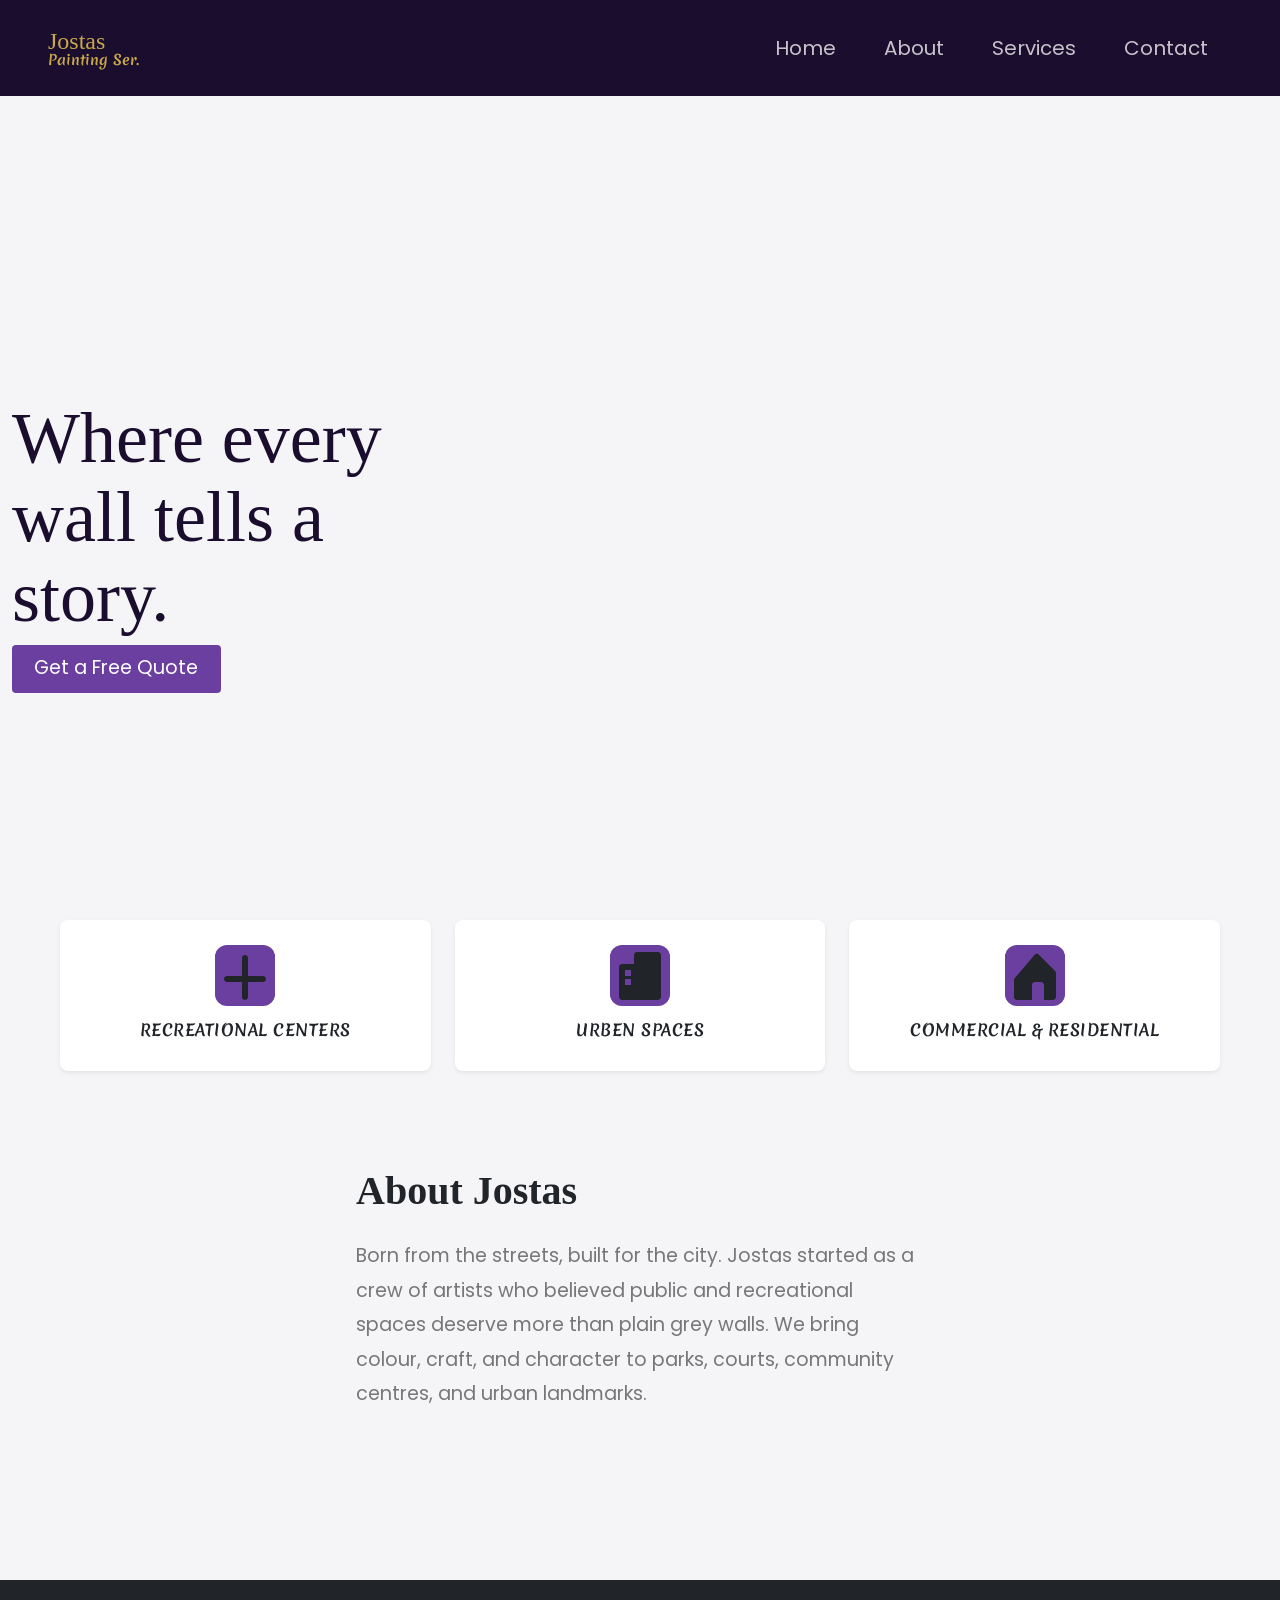
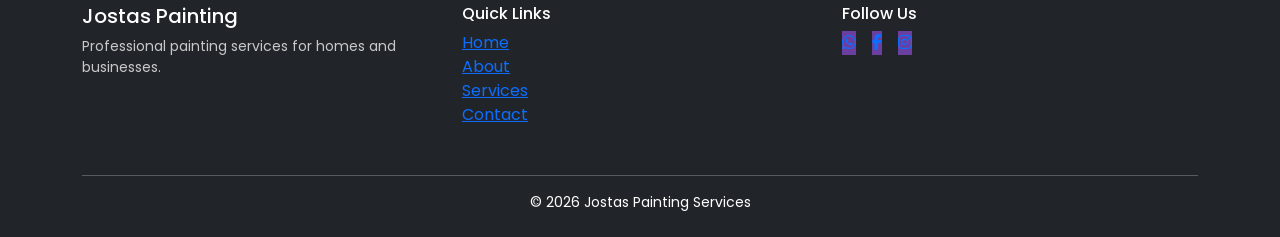
==== index.html @ 2eb3acc9 "all the main changes to the website" ====
<!DOCTYPE html>
<html lang="en">
<head>
    <meta charset="UTF-8">
    <meta name="viewport" content="width=device-width, initial-scale=1.0">
    <title>Document</title>

<link href="https://cdn.jsdelivr.net/npm/bootstrap@5.3.3/dist/css/bootstrap.min.css" rel="stylesheet">

<link rel="preconnect" href="https://fonts.googleapis.com">
<link rel="preconnect" href="https://fonts.gstatic.com" crossorigin>
<link href="https://fonts.googleapis.com/css2?family=Merienda:wght@300..900&family=Oregano:ital@0;1&family=Permanent+Marker&display=swap" rel="stylesheet">
<link href="https://fonts.googleapis.com/css2?family=Poppins:wght@300;400;500;600;700&display=swap" rel="stylesheet">
<link rel="stylesheet" href="https://cdnjs.cloudflare.com/ajax/libs/font-awesome/6.5.0/css/all.min.css">
    <link rel="stylesheet" href="assets/css/styles.css">
</head>
<body>
   <nav class="navbar navbar-expand-lg p-4 px-5">
    <div class="container-fluid px-0">
        <a class="navbar-brand jostas-logo" href="#">
            Jostas<span>Painting Ser.</span>
        </a>
        <button class="navbar-toggler" type="button" data-bs-toggle="collapse" data-bs-target="#navbarNavAltMarkup" aria-controls="navbarNavAltMarkup" aria-expanded="false" aria-label="Toggle navigation">
            <span class="navbar-toggler-icon"></span>
        </button>
        <div class="collapse navbar-collapse justify-content-end" id="navbarNavAltMarkup">
            <div class="navbar-nav">
                <a class="nav-link text-dark mx-3 opacity-75" aria-current="page" href="index.html">Home</a>
                <a class="nav-link text-dark mx-3 opacity-75" href="about.html">About</a>
                <a class="nav-link text-dark mx-3 opacity-75" href="services.html">Services</a>
                <a class="nav-link text-dark mx-3 opacity-75" href="contact.html">Contact</a>
            </div>
        </div>
    </div>
</nav>

<section class="hero-section d-flex align-items-center">
    <div class="container-fluid px-0 hero-content">
        <div class="row w-100 mx-0">
            <div class="col-lg-6 d-flex align-items-center hero-text-wrapper min-vh-100 py-5">
                <div>
                    <h1>Where every wall tells a story.</h1>
                    <a href="services.html#contact" class="btn btn-primary cta-button-custom rounded-1">Get a Free Quote</a>
                </div>
            </div>
            </div>
    </div>
    
    
    </div>
</section> 
<section class="container-fluid services-cards-section position-relative" style="margin-top: -100px; z-index: 10;">
    <div class="row justify-content-center g-4 px-5">
        
        <div class="col-lg-4 col-md-6">
        <a href="services.html#recreational" class="service-link">  
            <div class="card service-card p-4 rounded-3 shadow-sm bg-white text-center">
                <div class="card-icon mb-3">
                            <svg class="service-icon" viewBox="0 0 640 640">
                                <path fill="currentColor" d="M320 96C302.3 96 288 110.3 288 128L288 320L128 320C110.3 320 96 334.3 96 352C96 369.7 110.3 384 128 384L288 384L288 544C288 561.7 302.3 576 320 576C337.7 576 352 561.7 352 544L352 384L512 384C529.7 384 544 369.7 544 352C544 334.3 529.7 320 512 320L352 320L352 128C352 110.3 337.7 96 320 96z"/>
                            </svg>
                        </div>
                <h5 class="card-title text-uppercase fw-bold text-dark">Recreational centers</h5>
            </div>
        </a>
        </div>

        <div class="col-lg-4 col-md-6">
        <a href="services.html#urban" class="service-link">   
            <div class="card service-card p-4 rounded-3 shadow-sm bg-white text-center">
                <div class="card-icon mb-3">
                            <svg class="service-icon" viewBox="0 0 640 640">
                                <path fill="currentColor" d="M96 544L96 224C96 206.3 110.3 192 128 192L256 192L256 96C256 78.3 270.3 64 288 64L512 64C529.7 64 544 78.3 544 96L544 544C544 561.7 529.7 576 512 576L128 576C110.3 576 96 561.7 96 544zM160 256L160 320L224 320L224 256L160 256zM160 352L160 416L224 416L224 352L160 352z"/>
                            </svg>
                        </div>
                <h5 class="card-title text-uppercase fw-bold text-dark">Urben Spaces </h5>
            </div>
        </a>
        </div>

        <div class="col-lg-4 col-md-6">
        <a href="services.html#commercial" class="service-link"> 
            <div class="card service-card p-4 rounded-3 shadow-sm bg-white text-center">
                <div class="card-icon mb-3">
                            <svg class="service-icon" viewBox="0 0 640 640">
                                <path fill="currentColor" d="M96 352L96 544C96 561.7 110.3 576 128 576L288 576L288 416C288 398.3 302.3 384 320 384L384 384C401.7 384 416 398.3 416 416L416 576L512 576C529.7 576 544 561.7 544 544L544 288C544 279.5 540.6 271.3 534.6 265.4L361.4 92.2C348.9 79.7 329.1 79.7 316.6 92.2L96 352z"/>
                            </svg>
                        </div>
                <h5 class="card-title text-uppercase fw-bold text-dark">Commercial & Residential</h5>
            </div>
        </a>
        </div>

        
    </div>
</section>
<section class="container-fluid py-5 mt-5">
    <div class="row px-5 justify-content-center">
        
        <div class="col-lg-6 mb-5">
            <h2 class="display-6 fw-bold text-dark mb-4">About Jostas</h2>
            
            <p class="text-secondary mb-4" style="line-height: 1.8;">
              Born from the streets, built for the city. Jostas started as a crew of artists who believed public and recreational spaces deserve more than plain grey walls. We bring colour, craft, and character to parks, courts, community centres, and urban landmarks.  
            </p>
            
            
    </div>
</section>


<footer class="footer bg-dark text-white py-4 mt-5">
  <div class="container">
    
    <div class="row">

      <!-- Brand -->
      <div class="col-lg-4 mb-3">
        <h5>Jostas Painting</h5>
        <p class="small opacity-75">
          Professional painting services for homes and businesses.
        </p>
      </div>

      <!-- Quick Links -->
      <div class="col-lg-4 mb-3">
        <h6>Quick Links</h6>
        <ul class="list-unstyled">
          <li><a href="index.html" class="footer-link">Home</a></li>
          <li><a href="about.html" class="footer-link">About</a></li>
          <li><a href="services.html" class="footer-link">Services</a></li>
          <li><a href="contact.html" class="footer-link">Contact</a></li>
        </ul>
      </div>

      <!-- Social -->
      <div class="col-lg-4 mb-3">
        <h6>Follow Us</h6>
        <div class="d-flex gap-3">
          <a href="#" class="footer-icon"><i class="fab fa-whatsapp"></i></a>
          <a href="#" class="footer-icon"><i class="fab fa-facebook-f"></i></a>
          <a href="#" class="footer-icon"><i class="fab fa-instagram"></i></a>
        </div>
      </div>

    </div>

    <hr class="border-light">

    <div class="text-center small">
      © 2026 Jostas Painting Services
    </div>

  </div>
</footer>
<script src="https://cdn.jsdelivr.net/npm/bootstrap@5.3.3/dist/js/bootstrap.bundle.min.js"></script>

</body>
</html>
---- assets/css/styles.css ----
:root {
    --color-primary: #1A0D2E;   /* Deep purple */
    --color-secondary: #6B3FA0; /* Royal purple */
    --color-accent: #C9A84C;    /* Dirty gold */

    --bs-dark: #1A0D2E;
    --bs-light: #f5f5f7; /* softer neutral background */

    --font-heading: "Permanent Marker", cursive;
    --font-subheading: "Merienda", cursive; 
    --font-body: "Poppins", sans-serif; 

    --color-hero-bg: #1A0D2E;
    --color-cta: #6B3FA0;
}

    body {
    font-family: 'Poppins', sans-serif;
    background-color: var(--bs-light);
    color: var(--color-primary);
}
.navbar {
    position: relative;
    z-index: 1000;
}

.hero-image-container {
    z-index: 0;
}

.navbar {
    background-color: var(--color-primary);
}

.navbar .nav-link {
    color: white !important;
    font-size: 1.25rem;
}

.navbar .nav-link:hover {
    color: var(--color-accent) !important;
}

.jostas-logo {
    color: white;
}
    
    /* Custom Logo Style */
    .jostas-logo {
        font-size: 1.5rem; /* 24px */
        font-weight: 700;
        color: var(--color-accent); /* gold */
        line-height: 1;
    }
    .jostas-logo span {
        font-size: 0.875rem; /* 14px */
        font-weight: 400;
        display: block;
    }

    /* Custom Hero Styles */
    .hero-section {
    background: url('../Photos/cover.webp') center/cover no-repeat;
    position: relative;
    min-height: 550px;
    
}





    .hero-content {
        /* Custom padding to match mockup's left alignment */
        padding-left: 50px; 
    }
    
    /* Custom CTA Button Style */
   .cta-button-custom {
    background-color: var(--color-secondary) !important;
    border: none;
    color: white !important;
    font-size:1.2rem;
    padding:0.6rem 1.4rem; 
}

.cta-button-custom:hover {
    background-color: var(--color-accent) !important;
    color: black !important;
}

    .social-btn {
  width: 40px;
  height: 40px;
  background: #f1f1f1;
  display: flex;
  align-items: center;
  justify-content: center;
  border-radius: 12px;
  color: #333;
  text-decoration: none;
}

.social-btn:hover {
  background: var(--color-accent);
  
}

    /* Image Positioning */
    .hero-image-container {
        position: absolute;
        right: 0;
        top: 0;
        bottom: 0;
        width: 50%; /* Image takes up the right half */
        z-index: 1;
    }
    .hero-image-container img {
        width: 100%;
        height: 100%;
        object-fit: cover;
        opacity: 0.9;
    }

    p {
    font-size: 1.2rem; /* default is 1rem (16px), this makes it 17.6px */
}
    
    /* Ensure content is above image */
    .hero-text-wrapper {
        z-index: 2;
        position: relative;


    }


    h1, h2, .jostas-logo {
    font-family: var(--font-heading);
    font-weight: 400; /* Permanent Marker only has one weight, keep it 400 */
}

    h3, .card-title, .jostas-logo span {
    font-family: var(--font-subheading);
    font-weight: 700; /* Merienda supports 400–700 */
}

 
    /* Custom H1 style for large, impactful text */
    .hero-text-wrapper h1 {
    font-family: var(--font-heading);
    font-size: 4.5rem;
    font-weight: 400; /* important — don't use 700, it won't change anything */
    line-height: 1.1;
    max-width: 450px;
}

    /* ... (Existing :root variables and body styles from the previous response) ... */

    /* Custom styles for the service cards */
    .service-card {
    background-color: white;
    border: none;
}

.service-section a {
    display: block;
    overflow: hidden;
    border-radius: 8px;
}

.service-link {
    text-decoration: none;
    color: inherit;
    display: block;
}

.service-link:hover .service-card {
    transform: translateY(-5px);
    box-shadow: 0 10px 25px rgba(0,0,0,0.15);
}

.service-section img {
    transition: transform 0.4s ease;
}

.service-section a:hover img {
    transform: scale(1.08);
}

[data-aos] {
    will-change: transform, opacity;
}

.service-card:hover {
    transform: translateY(-5px);
    box-shadow: 0 10px 25px rgba(26, 13, 46, 0.2);
}
html {
    scroll-behavior: smooth;
}

.card-icon {
    width: 60px;
    height: 60px;
    background-color: var(--color-secondary); /* purple */
    border-radius: 12px;
    margin: auto; /* helps centering */
    transform: translateY(1px);
    
}

.service-icon {
    width: 60px;
    height: 60px;
    background-color: var(--color-secondary); /* purple */
    border-radius: 12px;
    margin: auto; /* helps centering */
    transform: translateY(1px);
    
}

.service-card:hover .card-icon {
    background: var(--color-accent); /* gold */
    transform: translateY(-6px) scale(1.05);
}

.service-card:hover .servic-icon {
    background: var(--color-accent); /* gold */
    transform: translateY(-6px) scale(1.05);
}

.service-card:hover .card-icon {
    color: var(--color-accent);
}
    .card-title {
        font-size: 1rem;
        letter-spacing: 0.5px;
    }

    /* Adjusting container padding for the cards to keep them contained */
    .services-cards-section {
        /* Max width to keep the cards from stretching across ultra-wide screens,
           matching the content width of the mockup */
        max-width: 1400px; 
        margin-left: auto;
        margin-right: auto;
    }

    /* ... (Existing :root variables and previous styles) ... */

    /* Ensure secondary text is slightly lighter, matching the mockup */
    .text-secondary {
        color: #777 !important; 
    }
    
    /* Style for the Portfolio images to hide overflow and ensure cover */
    .portfolio-image-container {
        overflow: hidden;
    }
    .portfolio-image-container img {
        object-fit: cover;
    }

    /* Custom H2 sizing to match the large titles in the mockup */
    .display-6 {
        font-size: 2.5rem; /* Slightly smaller than h1, but still dominant */
    }

    /* ... (Existing :root variables and previous styles) ... */

    /* Custom H1 for large page titles */
    .display-3 {
        font-size: 3.5rem; 
        line-height: 1.1;
    }
    
    /* Ensure the main container is centered and uses the light background */
    .page-content-container {
        background-color: var(--bs-light);
    }
    
    /* Style for the secondary mission headline */
    .fw-normal {
        font-weight: 400 !important;
    }
    
    /* Ensure all images in the team and portfolio sections are placeholders */
    .team-photo-container img,
    .portfolio-thumb-container img {
        /* If using actual images, these ensure they fit */
        object-fit: cover;
    }
    /* ... (Existing :root variables and previous styles) ... */

    /* Custom style for the service blocks on this page */
    .service-block {
        transition: box-shadow 0.3s;
    }
    .service-block:hover {
        box-shadow: 0 0 10px rgba(0, 0, 0, 0.08); /* Slight shadow on hover */
    }

    /* Placeholder for actual icons */
    .icon-placeholder {
        width: 30px;
        height: 30px;
        line-height: 30px;
        margin: 0 auto;
        border: 1px solid var(--color-cta);
        color: var(--color-cta);
        border-radius: 5px;
    }
    
    /* Contact Form input styling to match the flat, slightly shadowed look */
    .form-control, .form-select {
        border-radius: 5px !important;
    }

    footer {
    background-color: var(--color-hero-bg);
    color: white;
}

.footer-icon {
    background: var(--color-secondary);
}

.footer-icon:hover {
    background: var(--color-accent);
    color: black;
}
/*.social-links a {
  color: #333;
  font-size: 24px;
  margin: 0 10px;
  transition: color 0.3s;
}

.social-links a:hover {
  color: #25D366; /* WhatsApp green as default hover color 
}

.social-links a:nth-child(2):hover {
  color: #1877F2; /* Facebook blue 
}

.social-links a:nth-child(3):hover {
  color: #E4405F; /* Instagram pink 
}*/

.social-links {
  display: flex;
  gap: 15px;
  justify-content: center; /* center horizontally */
  margin-top: 20px;
}

.social-btn {
  background: var(--color-primary);
  color: white;
}

.social-btn:hover {
  background: var(--color-accent);
  color: black;
}
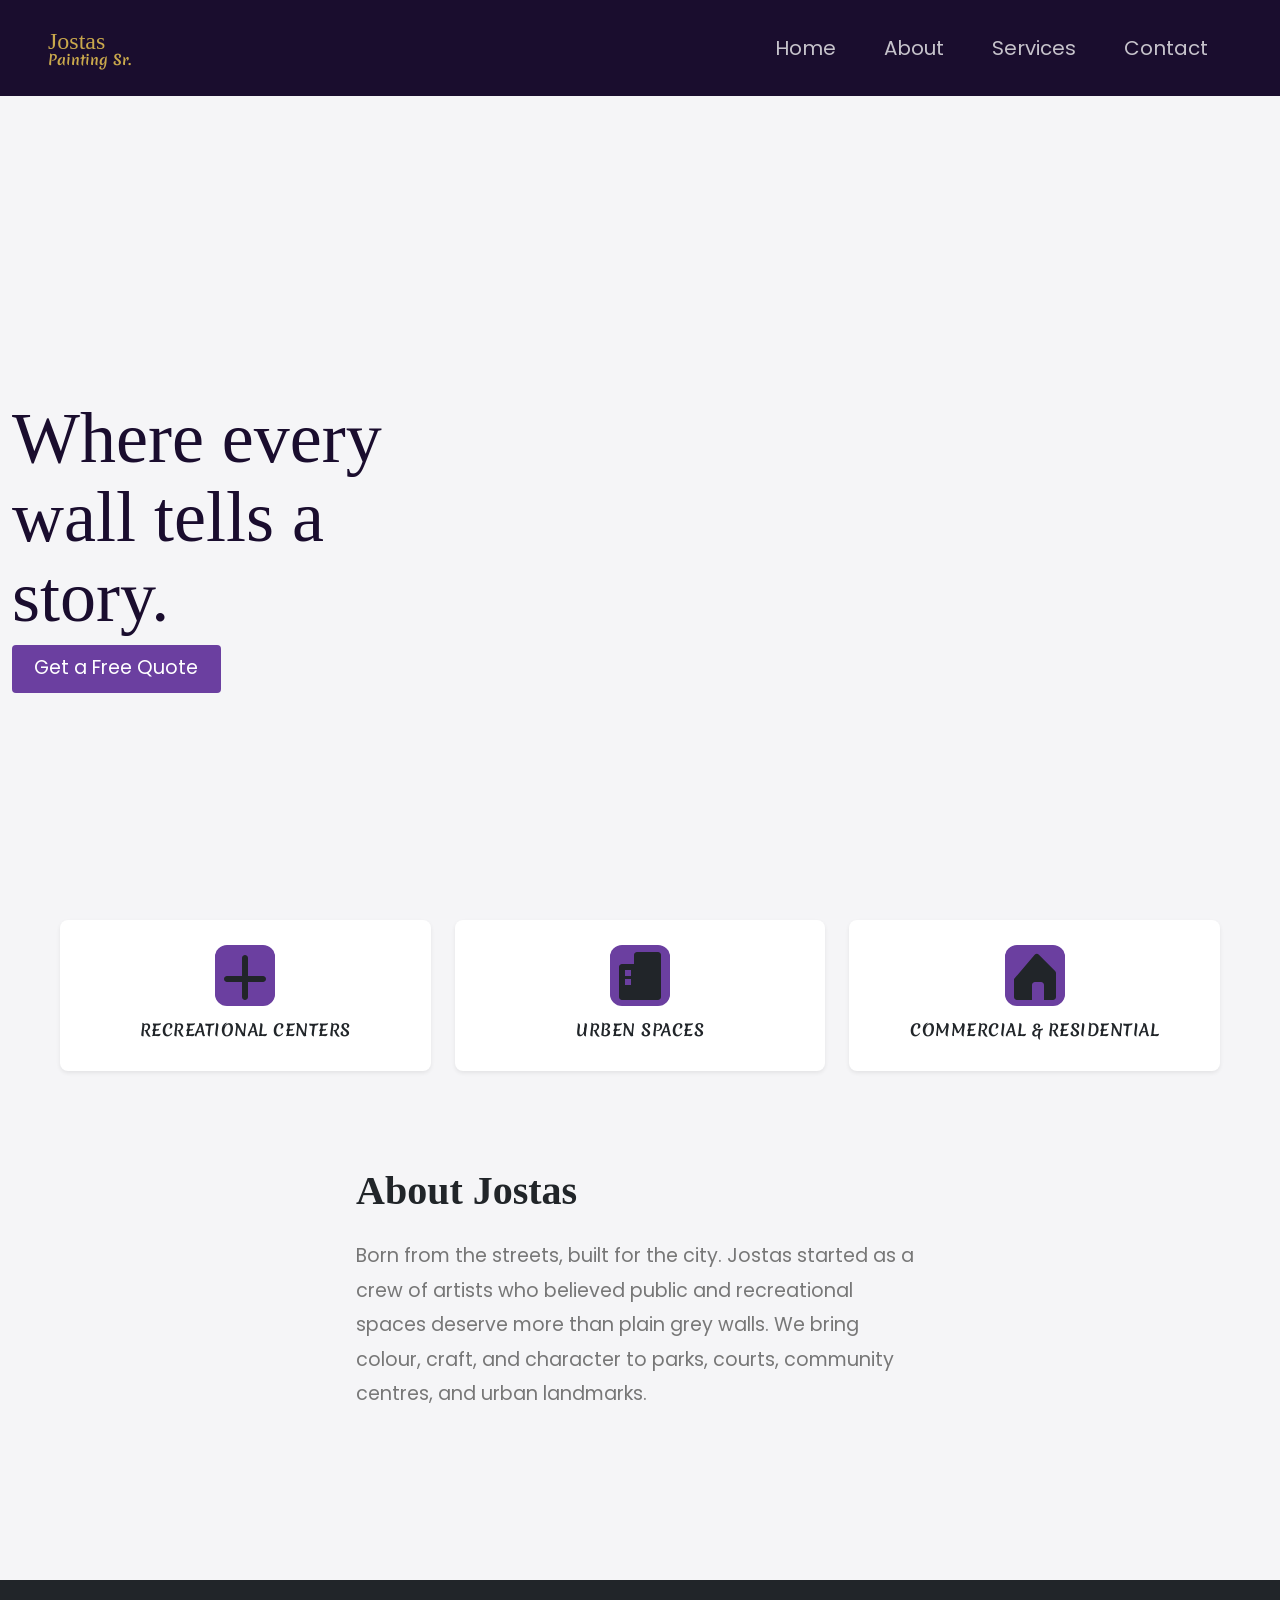
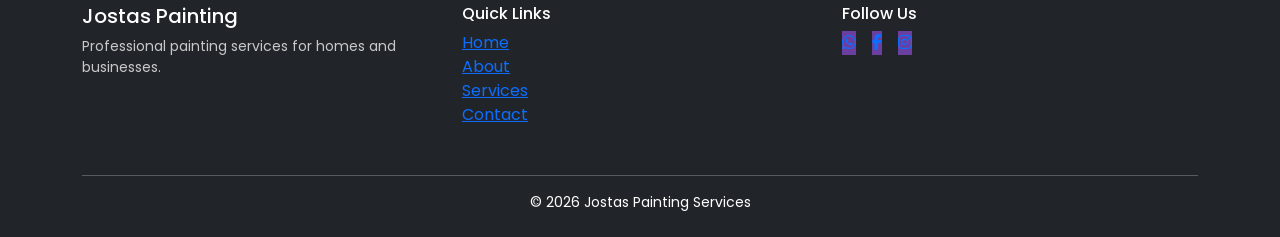
==== commit 73e4ebd0: "small change" ====
--- a/index.html
+++ b/index.html
@@ -18,7 +18,7 @@
    <nav class="navbar navbar-expand-lg p-4 px-5">
     <div class="container-fluid px-0">
         <a class="navbar-brand jostas-logo" href="#">
-            Jostas<span>Painting Ser.</span>
+            Jostas<span>Painting Sr.</span>
         </a>
         <button class="navbar-toggler" type="button" data-bs-toggle="collapse" data-bs-target="#navbarNavAltMarkup" aria-controls="navbarNavAltMarkup" aria-expanded="false" aria-label="Toggle navigation">
             <span class="navbar-toggler-icon"></span>
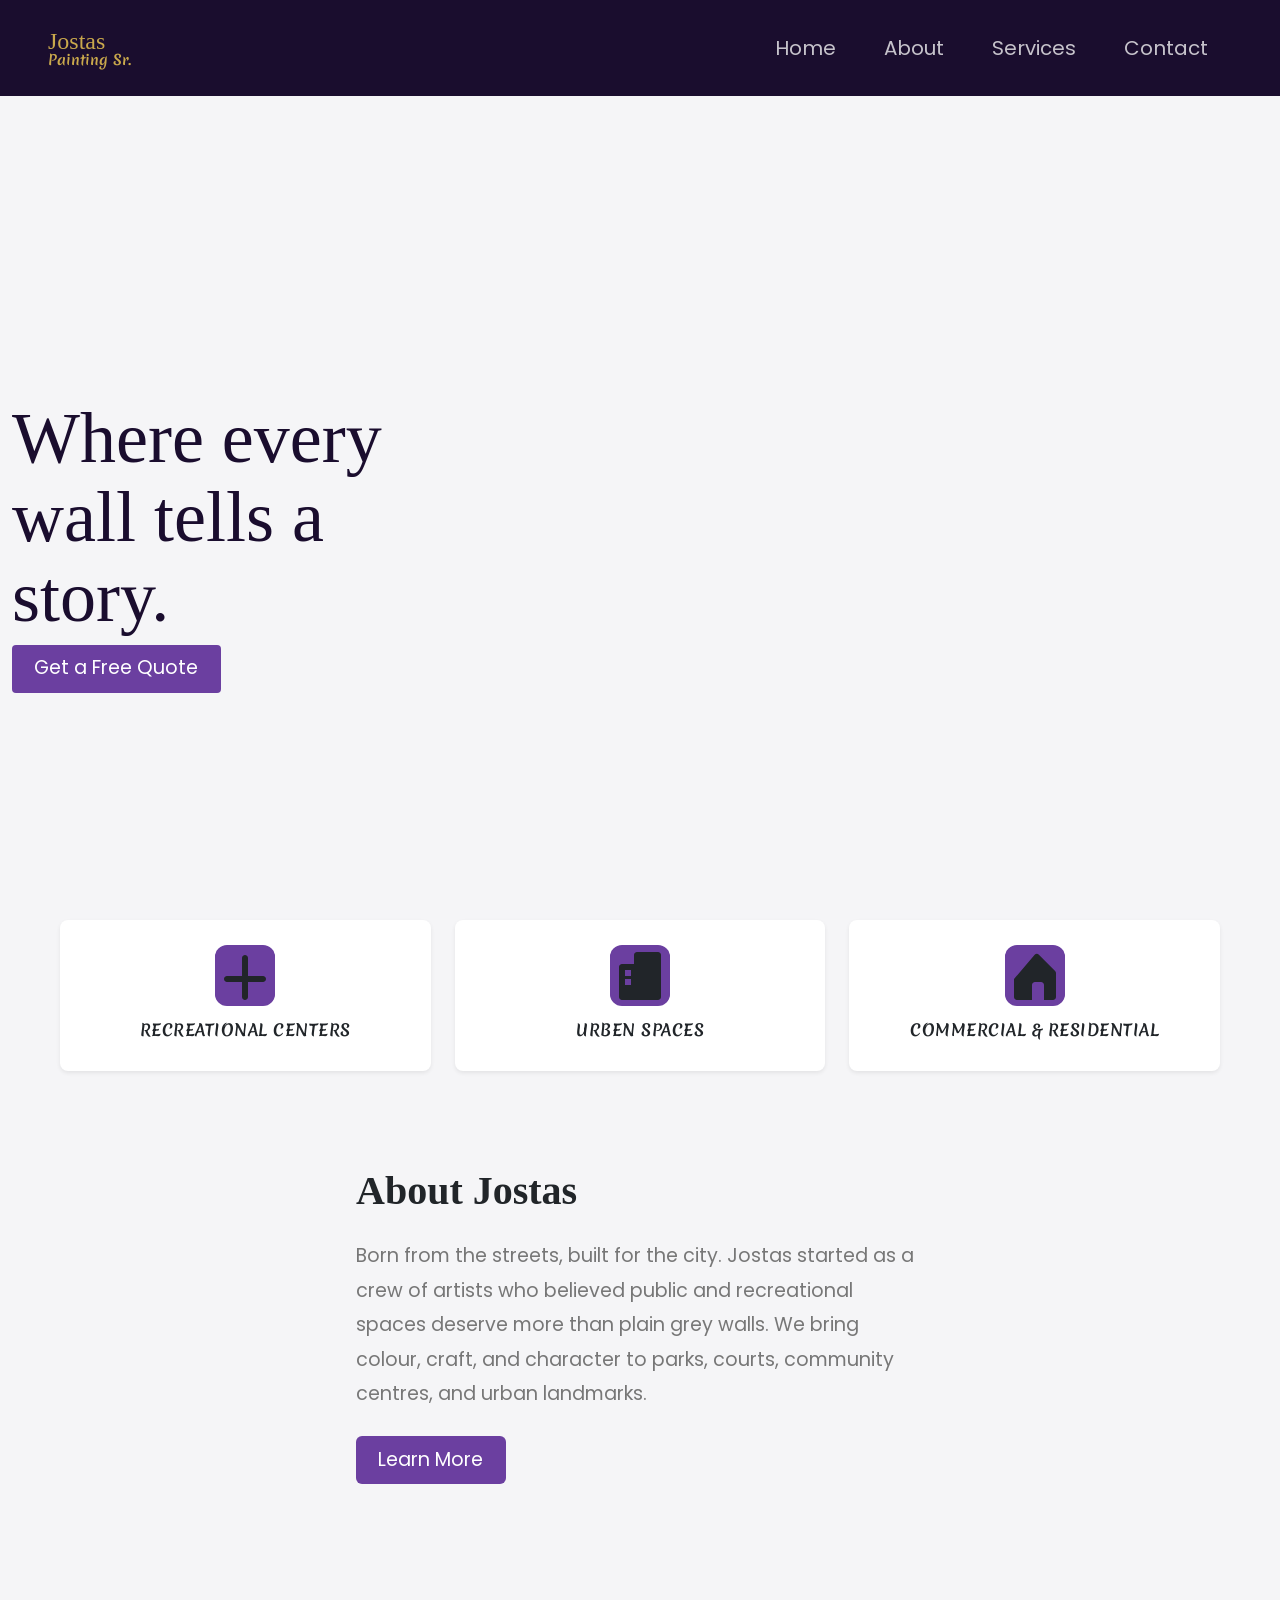
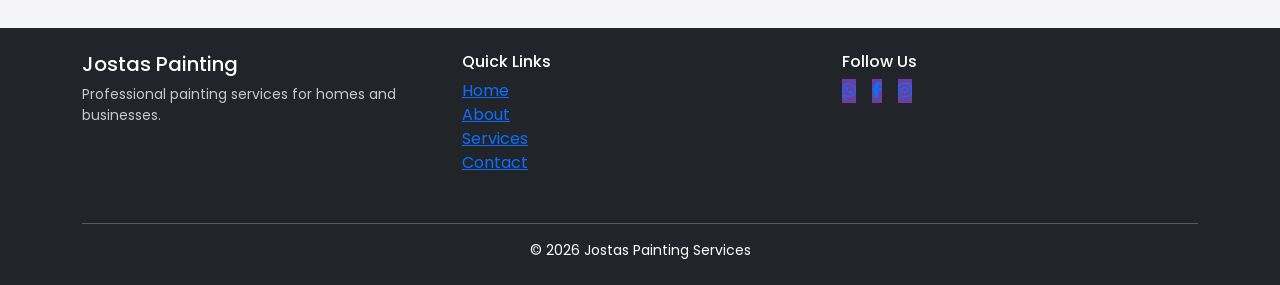
==== commit 66e6c661: "links to about me" ====
--- a/index.html
+++ b/index.html
@@ -103,7 +103,7 @@
             <p class="text-secondary mb-4" style="line-height: 1.8;">
               Born from the streets, built for the city. Jostas started as a crew of artists who believed public and recreational spaces deserve more than plain grey walls. We bring colour, craft, and character to parks, courts, community centres, and urban landmarks.  
             </p>
-            
+            <a href="about.html#about-details" class="btn cta-button-custom">Learn More</a>
             
     </div>
 </section>
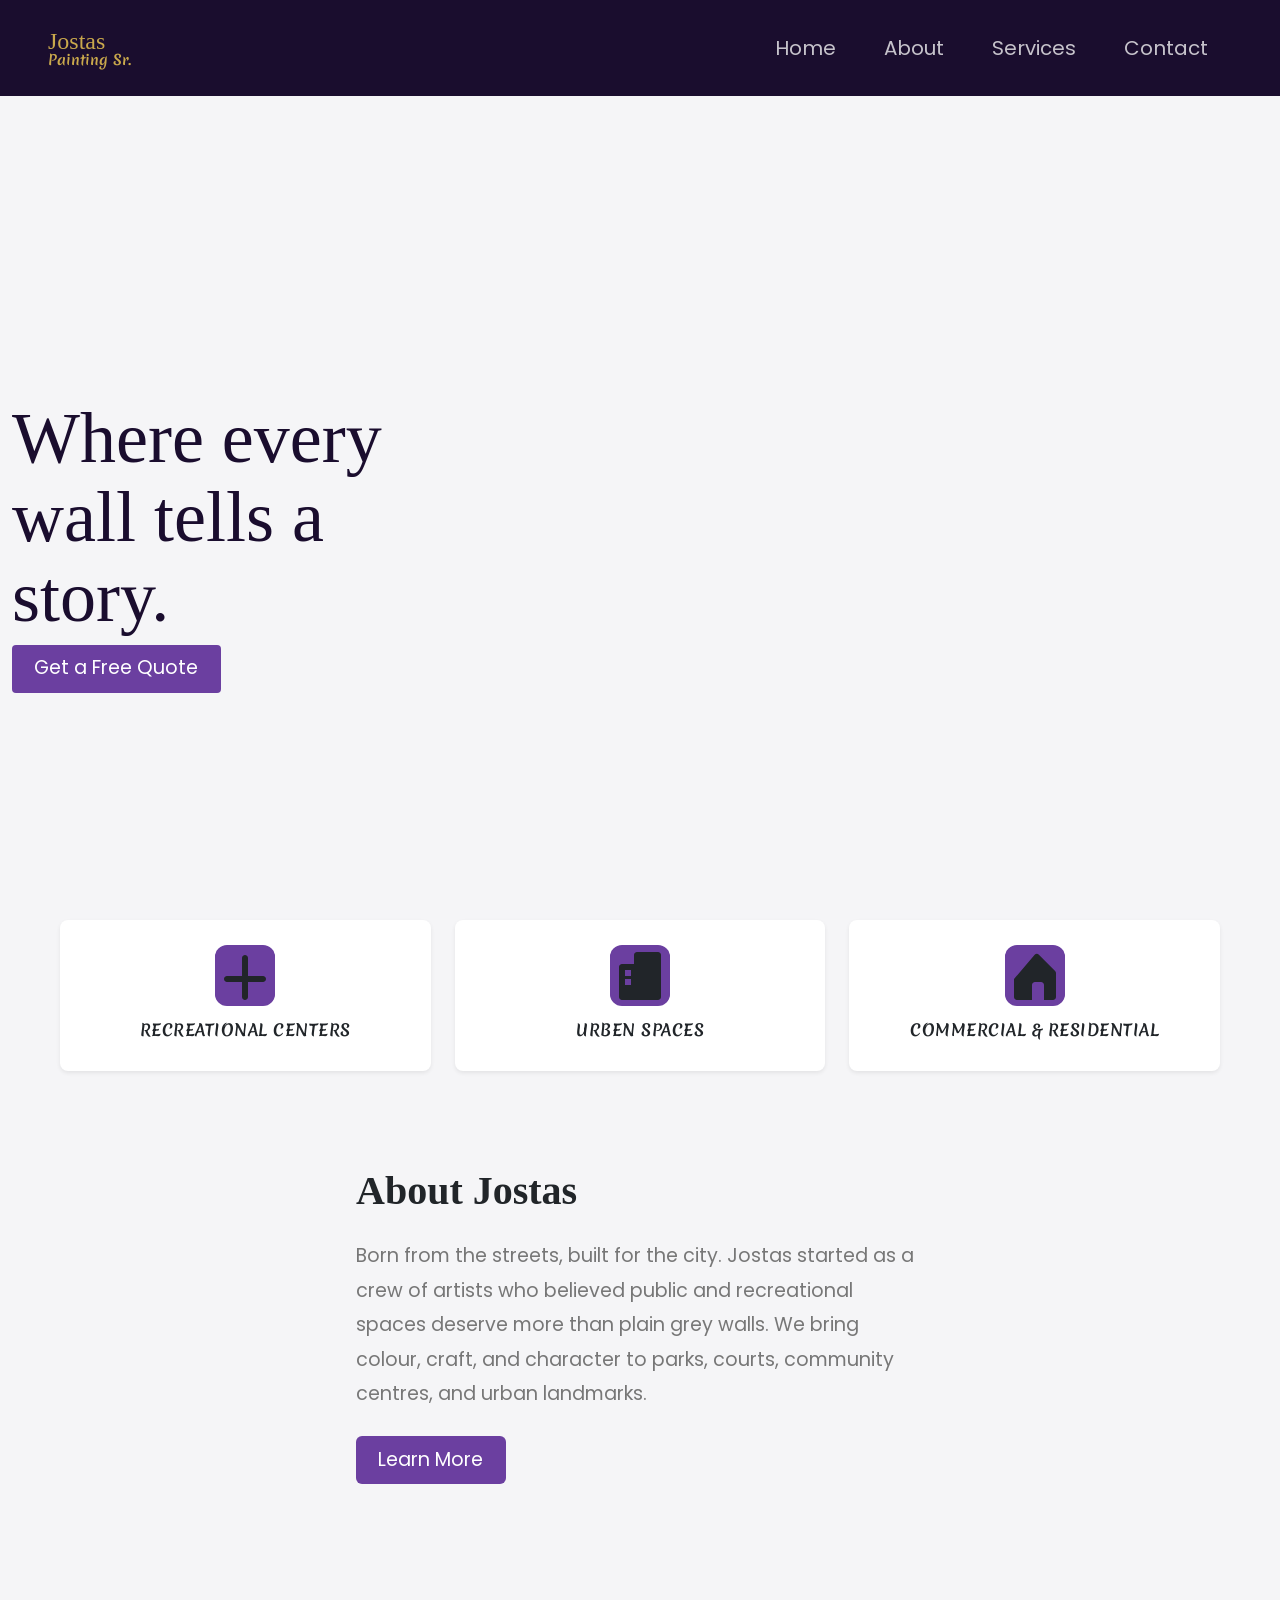
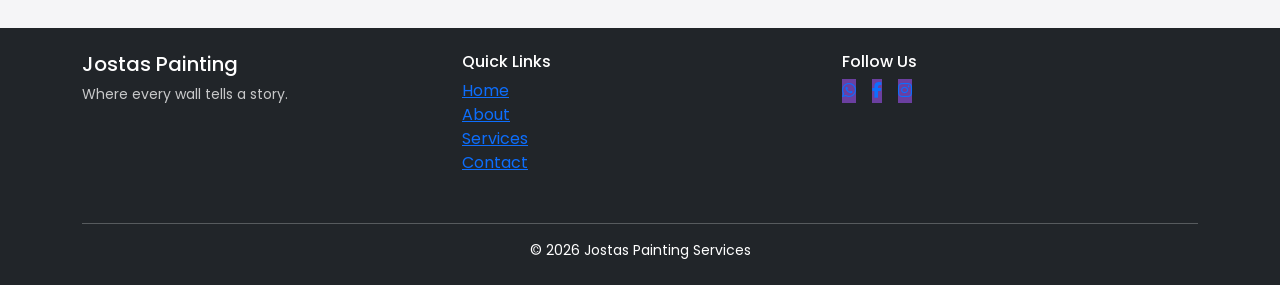
==== commit 47e2d433: "footer" ====
--- a/index.html
+++ b/index.html
@@ -118,7 +118,7 @@
       <div class="col-lg-4 mb-3">
         <h5>Jostas Painting</h5>
         <p class="small opacity-75">
-          Professional painting services for homes and businesses.
+          Where every wall tells a story.
         </p>
       </div>
 
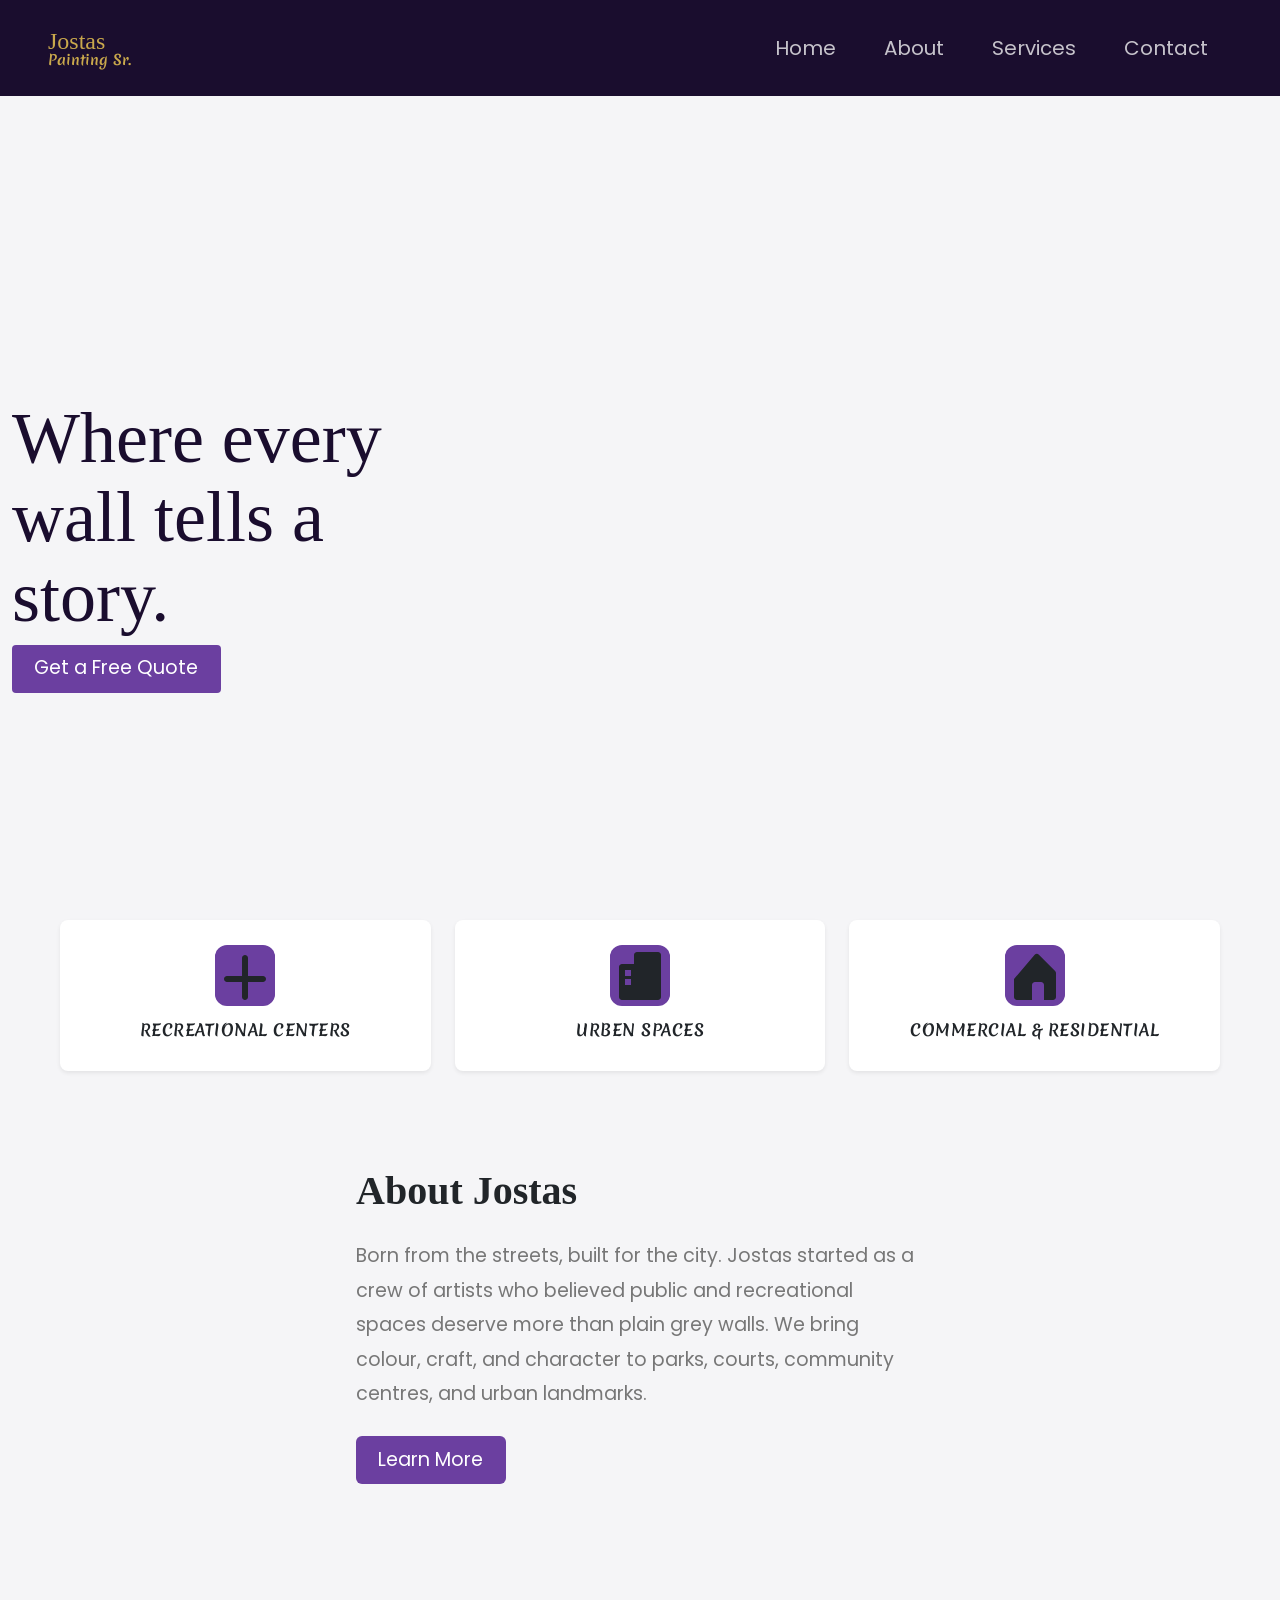
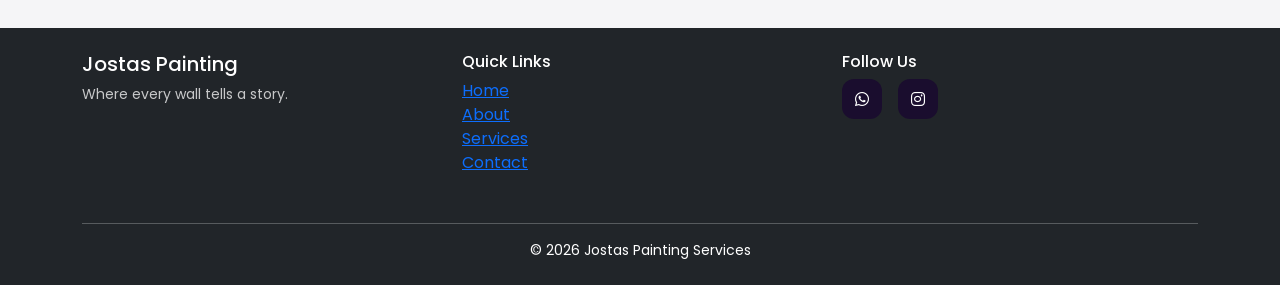
==== commit 732b415f: "more links" ====
--- a/index.html
+++ b/index.html
@@ -137,9 +137,12 @@
       <div class="col-lg-4 mb-3">
         <h6>Follow Us</h6>
         <div class="d-flex gap-3">
-          <a href="#" class="footer-icon"><i class="fab fa-whatsapp"></i></a>
-          <a href="#" class="footer-icon"><i class="fab fa-facebook-f"></i></a>
-          <a href="#" class="footer-icon"><i class="fab fa-instagram"></i></a>
+          <a href="https://wa.me/1234567890" target="_blank" class="social-btn">
+                <i class="fab fa-whatsapp"></i>
+        </a>
+          <a href="https://www.instagram.com/" target="_blank" class="social-btn">
+                <i class="fab fa-instagram"></i>
+        </a>
         </div>
       </div>
 
